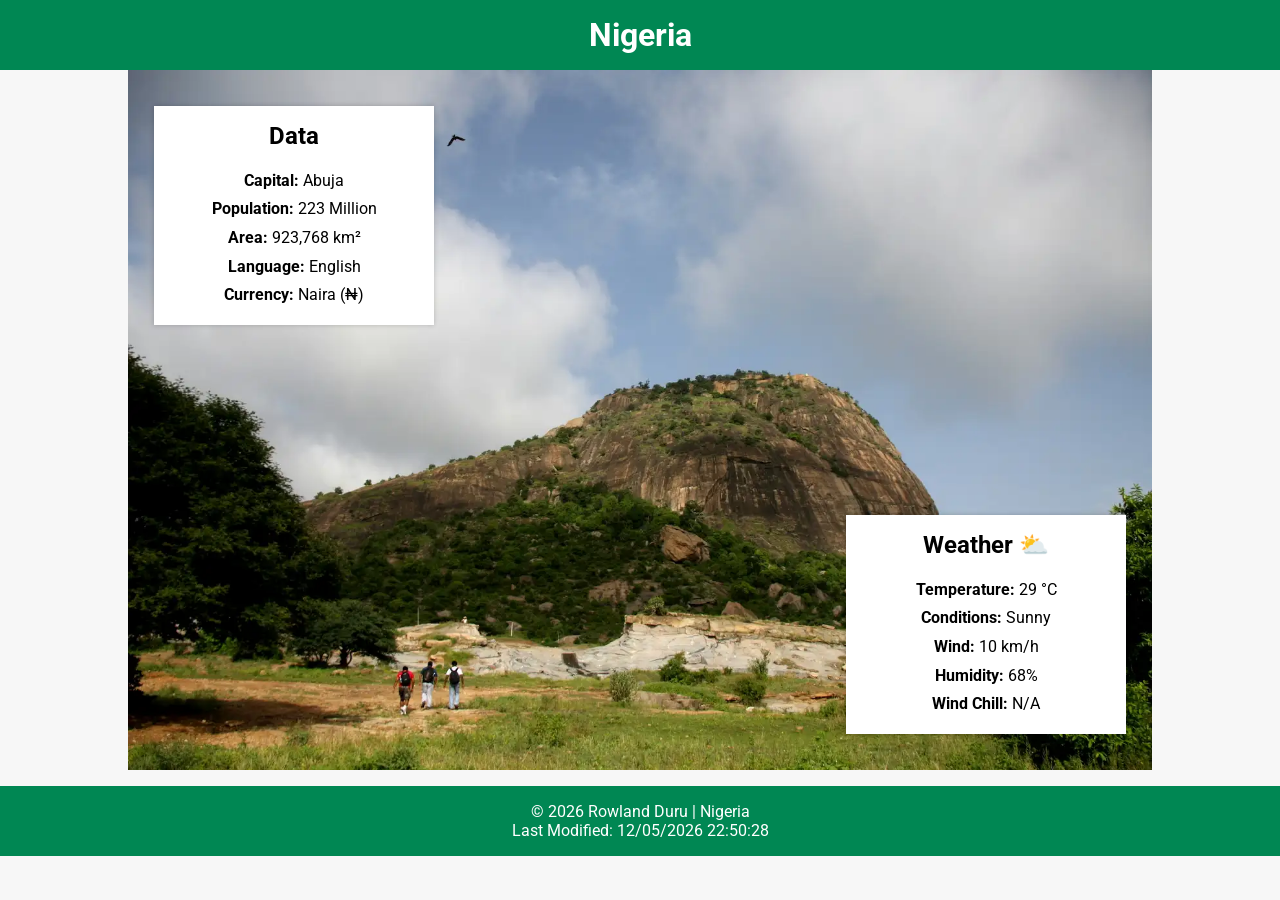
==== place.html @ b512a470 "week03 assignment" ====
<!doctype html>
<html lang="en">
  <head>
    <meta charset="UTF-8" />
    <meta name="viewport" content="width=device-width, initial-scale=1.0" />

    <title>Nigeria | WDD 131 Country Page | Duru Rowland</title>

    <meta
      name="description"
      content="Discover Nigeria featuring Zuma Rock. WDD131 Country Page by Rowland Duru."
    />

    <meta name="author" content="Rowland Duru" />

    <link rel="preconnect" href="https://fonts.googleapis.com" />
    <link rel="preconnect" href="https://fonts.gstatic.com" crossorigin />

    <link
      href="https://fonts.googleapis.com/css2?family=Roboto:wght@400;700&display=swap"
      rel="stylesheet"
    />

    <link rel="stylesheet" href="styles/place.css" />
    <link
      rel="stylesheet"
      href="styles/place-large.css"
      media="(min-width:768px)"
    />

    <script src="scripts/place.js" defer></script>
  </head>

  <body>
    <header>
      <h1>Nigeria</h1>
    </header>

    <main>
      <picture>
        <source
          srcset="images/zuma-rock-large.webp"
          media="(min-width:768px)"
        />

        <img
          src="images/zuma-rock-small.webp"
          alt="Zuma Rock in Nigeria"
          width="1200"
          height="700"
        />
      </picture>

      <section class="data">
        <h2>Data</h2>

        <ul>
          <li><strong>Capital:</strong> Abuja</li>

          <li><strong>Population:</strong> 223 Million</li>

          <li><strong>Area:</strong> 923,768 km²</li>

          <li><strong>Language:</strong> English</li>

          <li><strong>Currency:</strong> Naira (₦)</li>
        </ul>
      </section>

      <section class="weather">
        <h2>Weather</h2>

        <img
    src="images/weather.svg"
    alt="Partly cloudy weather icon"
    width="48"
    height="48">

        <ul>
          <li>
            <strong>Temperature:</strong> <span id="temperature">29</span> °C
          </li>

          <li><strong>Conditions:</strong> Sunny</li>

          <li><strong>Wind:</strong> <span id="wind">10</span> km/h</li>

          <li><strong>Humidity:</strong> 68%</li>

          <li><strong>Wind Chill:</strong> <span id="windchill"></span></li>
        </ul>
      </section>
    </main>

    <footer>
      <p>
        ©
        <span id="currentyear"></span>
        Rowland Duru | Nigeria
      </p>

      <p id="lastModified"></p>
    </footer>
  </body>
</html>
---- styles/place.css ----
:root{

--green:#008753;
--white:#ffffff;
--black:#111111;

}

*{

margin:0;
padding:0;
box-sizing:border-box;

}

body{

font-family:Roboto,sans-serif;
background:#f7f7f7;

}

header{

background:var(--green);
color:white;
text-align:center;
padding:1rem;

}

picture img{

width:100%;
display:block;

}

main{

max-width:1024px;
margin:auto;

}

section{

background:white;
margin:1rem;
padding:1rem;
text-align: center;
box-shadow:0 0 5px rgba(0,0,0,.2);

}

section h2{

margin-bottom:1rem;

}

ul{

list-style:none;

}

li{

padding:.3rem 0;

}

.weather-icon{

display:block;
width:60px;
margin:auto;

}

footer{

background:var(--green);
color:white;
text-align:center;
padding:1rem;
margin-top:1rem;

}
---- styles/place-large.css ----
main {
  position: relative;
}

.data {
  position: absolute;

  top: 20px;

  left: 10px;

  width: 280px;
}

.weather {
  position: absolute;

  right: 10px;

  bottom: 20px;

  width: 280px;
}

.weather-icon {
  display: none;
}

.weather h2::after {
  content: " ⛅";
}

.weather img{
    display:none;
}
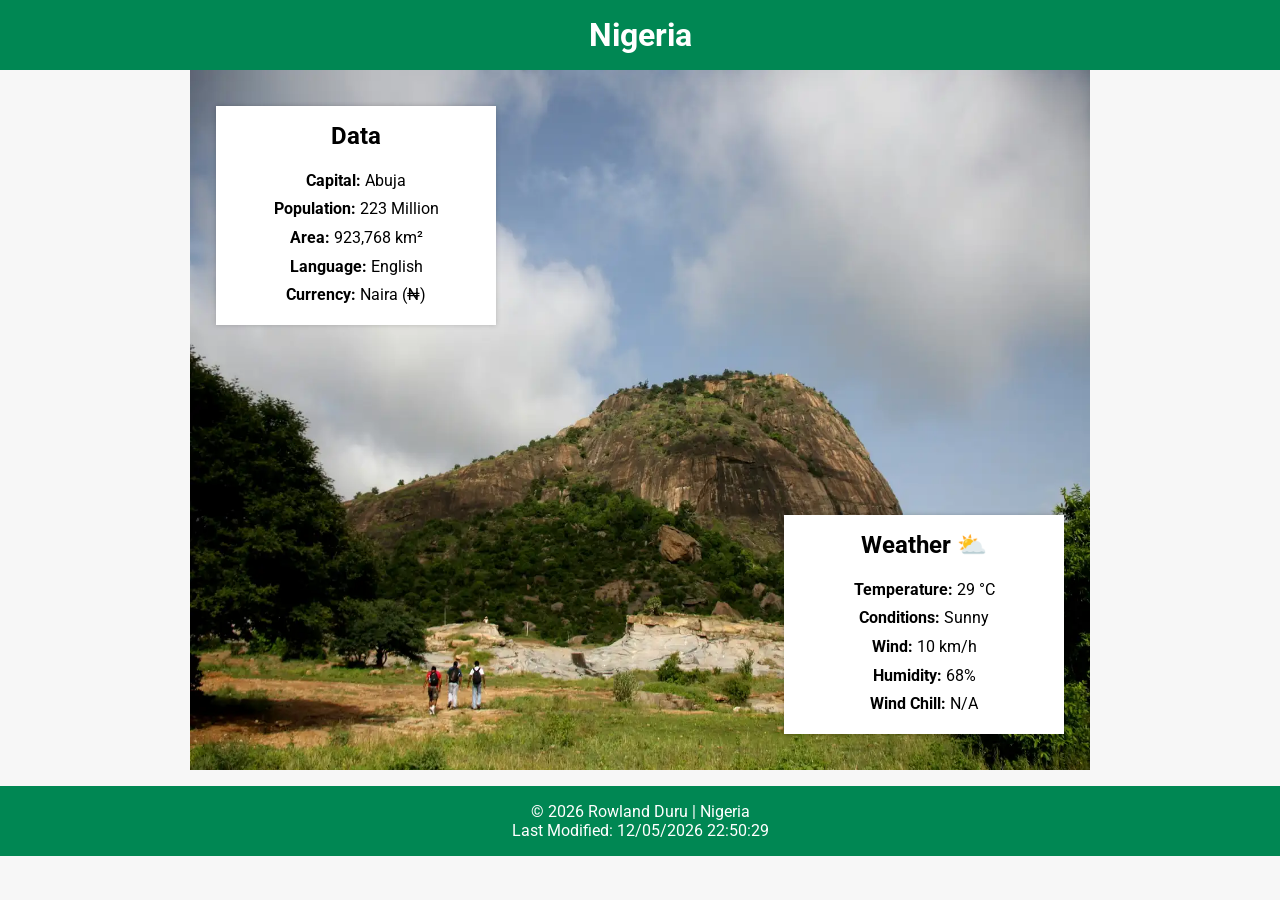
==== commit fd244bf6: "week03 work upgrade v1.1" ====
--- a/place.html
+++ b/place.html
@@ -25,7 +25,6 @@
     <link
       rel="stylesheet"
       href="styles/place-large.css"
-      media="(min-width:768px)"
     />
 
     <script src="scripts/place.js" defer></script>
--- a/styles/place.css
+++ b/styles/place.css
@@ -39,7 +39,7 @@
 
 main{
 
-max-width:1024px;
+max-width:900px;
 margin:auto;
 
 }
--- a/styles/place-large.css
+++ b/styles/place-large.css
@@ -1,35 +1,33 @@
+@media screen and (min-width: 768px) {
+
 main {
-  position: relative;
+    position: relative;
 }
 
 .data {
-  position: absolute;
-
-  top: 20px;
-
-  left: 10px;
-
-  width: 280px;
+    position: absolute;
+    top: 20px;
+    left: 10px;
+    width: 280px;
 }
 
 .weather {
-  position: absolute;
-
-  right: 10px;
-
-  bottom: 20px;
-
-  width: 280px;
+    position: absolute;
+    right: 10px;
+    bottom: 20px;
+    width: 280px;
 }
 
 .weather-icon {
-  display: none;
+    display: none;
+}
+
+.weather img {
+    display: none;
 }
 
 .weather h2::after {
-  content: " ⛅";
+    content: " ⛅";
 }
 
-.weather img{
-    display:none;
 }
